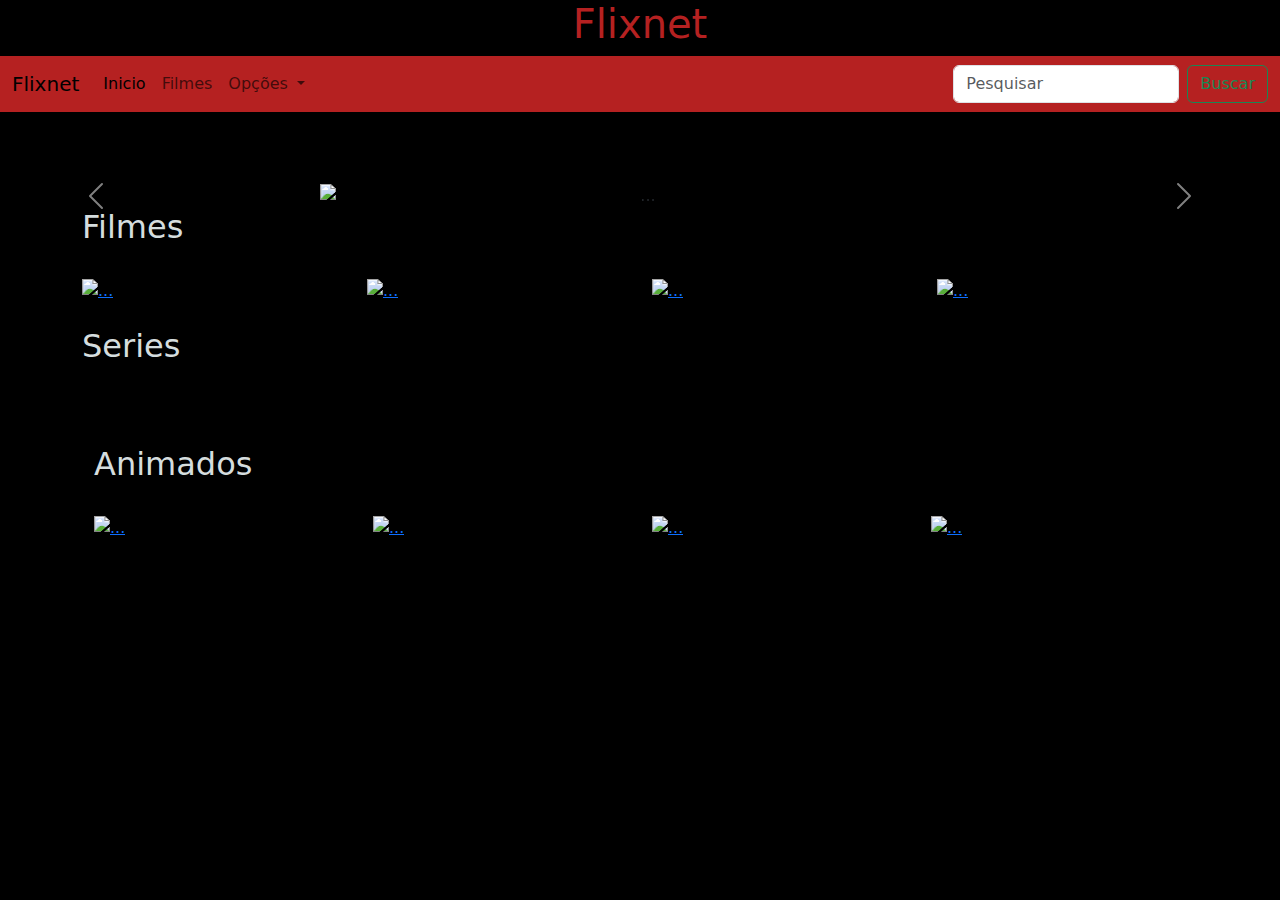
==== index.html @ 97b2624d "Add files via upload" ====
<!DOCTYPE html>
<html lang="">

<head>
    <meta charset="UTF-8">
    <meta name="viewport" content="width=device-width, initial-scale=1.0">
    <title>Flixnet</title>
    <link rel="stylesheet" href="https://cdn.jsdelivr.net/npm/bootstrap@5.3.3/dist/css/bootstrap.min.css"> <!--link css Bootstrap-->
    <script src="https://cdn.jsdelivr.net/npm/bootstrap@5.1.3/dist/js/bootstrap.bundle.min.js" integrity="sha384-ka7Sk0Gln4gmtz2MlQnikT1wXgYsOg+OMhuP+IlRH9sENBO0LRn5q+8nbTov4+1p" crossorigin="anonymous"></script>
    <link rel="stylesheet" href="estilo.css"> <!--css-->
    <link rel="stylesheet" href="sobre.html">

<body>
    <div class="nome text-center">
        <h1>Flixnet</h1> <!--titulo do site-->
    </div>

    <nav class="navbar navbar-expand-lg cor1">  <!--inicio da barra-->
        <div class="container-fluid">
          <a class="navbar-brand" href="#">Flixnet</a>
          <button class="navbar-toggler" type="button" data-bs-toggle="collapse" data-bs-target="#navbarScroll" aria-controls="navbarScroll" aria-expanded="true" aria-label="Toggle navigation">
            <span class="navbar-toggler-icon"></span>
          </button>
          <div class="collapse navbar-collapse" id="navbarScroll">
            <ul class="navbar-nav me-auto my-2 my-lg-0 navbar-nav-scroll" style="--bs-scroll-height: 100px;">
              <li class="nav-item">
                <a class="nav-link active" aria-current="page" href="#">Inicio</a>
              </li>
              <li class="nav-item">
                <a class="nav-link" href="#">Filmes</a>
              </li>
              <li class="nav-item dropdown">
                <a class="nav-link dropdown-toggle" href="#" role="button" data-bs-toggle="dropdown" aria-expanded="true">
                  Opções
                </a>
                <ul class="dropdown-menu" aria-labelledby="navbarScrollingDropdown">
                  <li><a class="dropdown-item" href="#1">Series</a></li>
                  <li><a class="dropdown-item" href="#2">Animados</a></li>
                  <li><hr class="dropdown-divider"></li>
                <li><a class="dropdown-item" href="#3">Filmes</a></li>
                <li><a class="dropdown-item" href="sobre.html">Sobre</a></li>
                </ul>
              </li>
              <li class="nav-item">
                <a class="nav-link" aria-disabled="true"></a>
              </li>
            </ul>
            <form class="d-flex" role="search">
              <input class="form-control me-2" type="search" placeholder="Pesquisar" aria-label="Search">
              <button class="btn btn-outline-success" type="submit">Buscar</button>
            </form>
          </div>
          
        </div>
      </nav>  <!--Fim da barra-->
<br><br><br>
      <center>
      <div id="carouselExampleFade" class="carousel slide carousel-fade" data-bs-ride="carousel"> <!--Carrossel-->
        <div class="carousel-inner">
          <div class="carousel-item active">
            <img src="img/em-busca-de-vinganca-filme-arnold-schwarzenegger.jpg" class="d-block w-50" alt="...">
          </div>
          <div class="carousel-item">
            <img src="img/ben_10__omniverse__ov__banner_by_rolloutrps_dfq7php-fullview.jpg" class="d-block w-50" alt="...">
          </div>
          <div class="carousel-item">
            <img src="img/Marianne-Serie-Netflix_801x451.jpeg" class="d-block w-50" alt="...">
          </div>
          <div class="carousel-item">
            <img src="img/Steven-Universo-Futuro.webp" class="d-block w-50" alt="...">
          </div>
          <div class="carousel-item">
            <img src="img/strangerthings_1367x721.png" class="d-block w-50" alt="...">
          </div>
          <div class="carousel-item">
            <img src="img/bob_esponja_idade_capa.jpg" class="d-block w-50" alt="...">
          </div>
          <div class="carousel-item">
            <img src="img/AAAABd40Kgr4RE99Uy7X8mzX8EEjgWKERJk6a3KoAilGDcV3K5n90mF265LTi4-SS5dRoRtlHEgUmQWQxFAx_bCzLb4Z-rHd0Xr8hSY2.jpg" class="d-block w-50" alt="...">
          </div>
          <div class="carousel-item">
            <img src="img/The-Crown-Netflix-1280x721.jpg" class="d-block w-50" alt="...">
          </div>
          <div class="carousel-item">
            <img src="img/20210604-sweet-tooth-1_1282x721_1.jpeg" class="d-block w-50" alt="...">
          </div>
          <div class="carousel-item">
            <img src="img/zona-de-risco.jpg" class="d-block w-50" alt="...">
          </div>
          <div class="carousel-item">
            <img src="img/A-semente-do-mal-capa_1282x721.jpeg" class="d-block w-50" alt="...">
          </div>
        </div>
        <button class="carousel-control-prev" type="button" data-bs-target="#carouselExampleFade" data-bs-slide="prev">
          <span class="carousel-control-prev-icon" aria-hidden="true"></span>
          <span class="visually-hidden">Previous</span>
        </button>
        <button class="carousel-control-next" type="button" data-bs-target="#carouselExampleFade" data-bs-slide="next">
          <span class="carousel-control-next-icon" aria-hidden="true"></span>
          <span class="visually-hidden">Next</span>
        </button>
      </div>
    </center>


    <div class="container">
        <h2>Filmes</h2> <br> <!--categoria filmes-->
    </div>

    <div class="container" id="3"> <!--capa dos filmes inicio-->
        <div class="row">

            <div class="col-md-3">
              <a href="https://youtu.be/-KkLYfy4G6A" target="_blank">
                <img src="img/filme 01.jpg" class="img-fluid" alt="..."></a>
            </div>
            
            <div class="col-md-3">
              <a href="https://youtu.be/766MFqmRGGw" target="_blank">
                <img src="img/filme 02.jpg" class="img-fluid" alt="..."></a>
            </div>
            
            <div class="col-md-3">
              <a href="https://youtu.be/KUws1kuVinE" target="_blank">
                <img src="img/filme 03.jpg" class="img-fluid" alt="..."></a>
            </div>
            
            <div class="col-md-3">
              <a href="https://youtu.be/4mFVtvJnKzA" target="_blank">
                <img src="img/filme 04.jpg" class="img-fluid" alt="..."></a>
            </div> 
        </div>  <!--capa dos filmes final-->
        <br>

        </div>
        <div class="container" id="1">
            <h2>Series</h2> <br> <!--categoria serie inicio-->
        <div>  
        
        <div class="row">

            <div class="col-md-3">
              <a href="https://youtu.be/0Gx8ZZZAiFo" target="_blank">
                <img src="img/serie  01.jpg" class="img-fluid" alt=""></a>
            </div>
            
            <div class="col-md-3">
              <a href="https://youtu.be/c-EhLvGuUlE" target="_blank">
                <img src="img/serie 06.jpg" class="img-fluid" alt=""></a>
            </div>
            
            <div class="col-md-3">
              <a href="https://youtu.be/v_iYt6n_P6E" target="_blank">
                <img src="img/serie 3.jpg" class="img-fluid" alt=""></a>
            </div>
            
            <div class="col-md-3">
              <a href="https://youtu.be/SHBBYgeSW3c" target="_blank">
                <img src="img/serie 04.jpg" class="img-fluid" alt=""></a>
            </div>
        </div> <!--categoria serie final-->
        <br>
    
        <div class="container" id="2">
            <h2>Animados</h2> <br> <!--categoria desenho -->
        </div>
    
        <div class="container"> <!--capa dos desenho inicio-->
            <div class="row">
    
                <div class="col-md-3">
                  <a href="https://youtu.be/aHvFnTg1ecs" target="_blank">
                    <img src="img/desenho 01.png" class="img-fluid" alt="..."></a>
                </div>
                
                <div class="col-md-3">
                  <a href="https://youtu.be/zNy7ANM7ZPs" target="_blank">
                    <img src="img/desenho 02.png" class="img-fluid" alt="..."></a>
                </div>
                
                <div class="col-md-3">
                  <a href="https://youtu.be/2E46-7TrEc8" target="_blank">
                    <img src="img/desenho 03.jpg" class="img-fluid" alt="..."></a>
                </div>
                
                <div class="col-md-3">
                  <a href="https://youtu.be/I7p0knYfsxI" target="_blank">
                    <img src="img/desenho 04.jpg" class="img-fluid" alt="..."></a>
                </div> 
            </div>  <!--capa dos filmes final-->
            <br><br><br>
            </html>
---- estilo.css ----
body{
    background-color: rgb(0, 0, 0);
}
h1{
    color: #b52121;
    
}

h2{
    color: #d5ddde;
    
}

.cor1{
    background-color: #b52121;
}
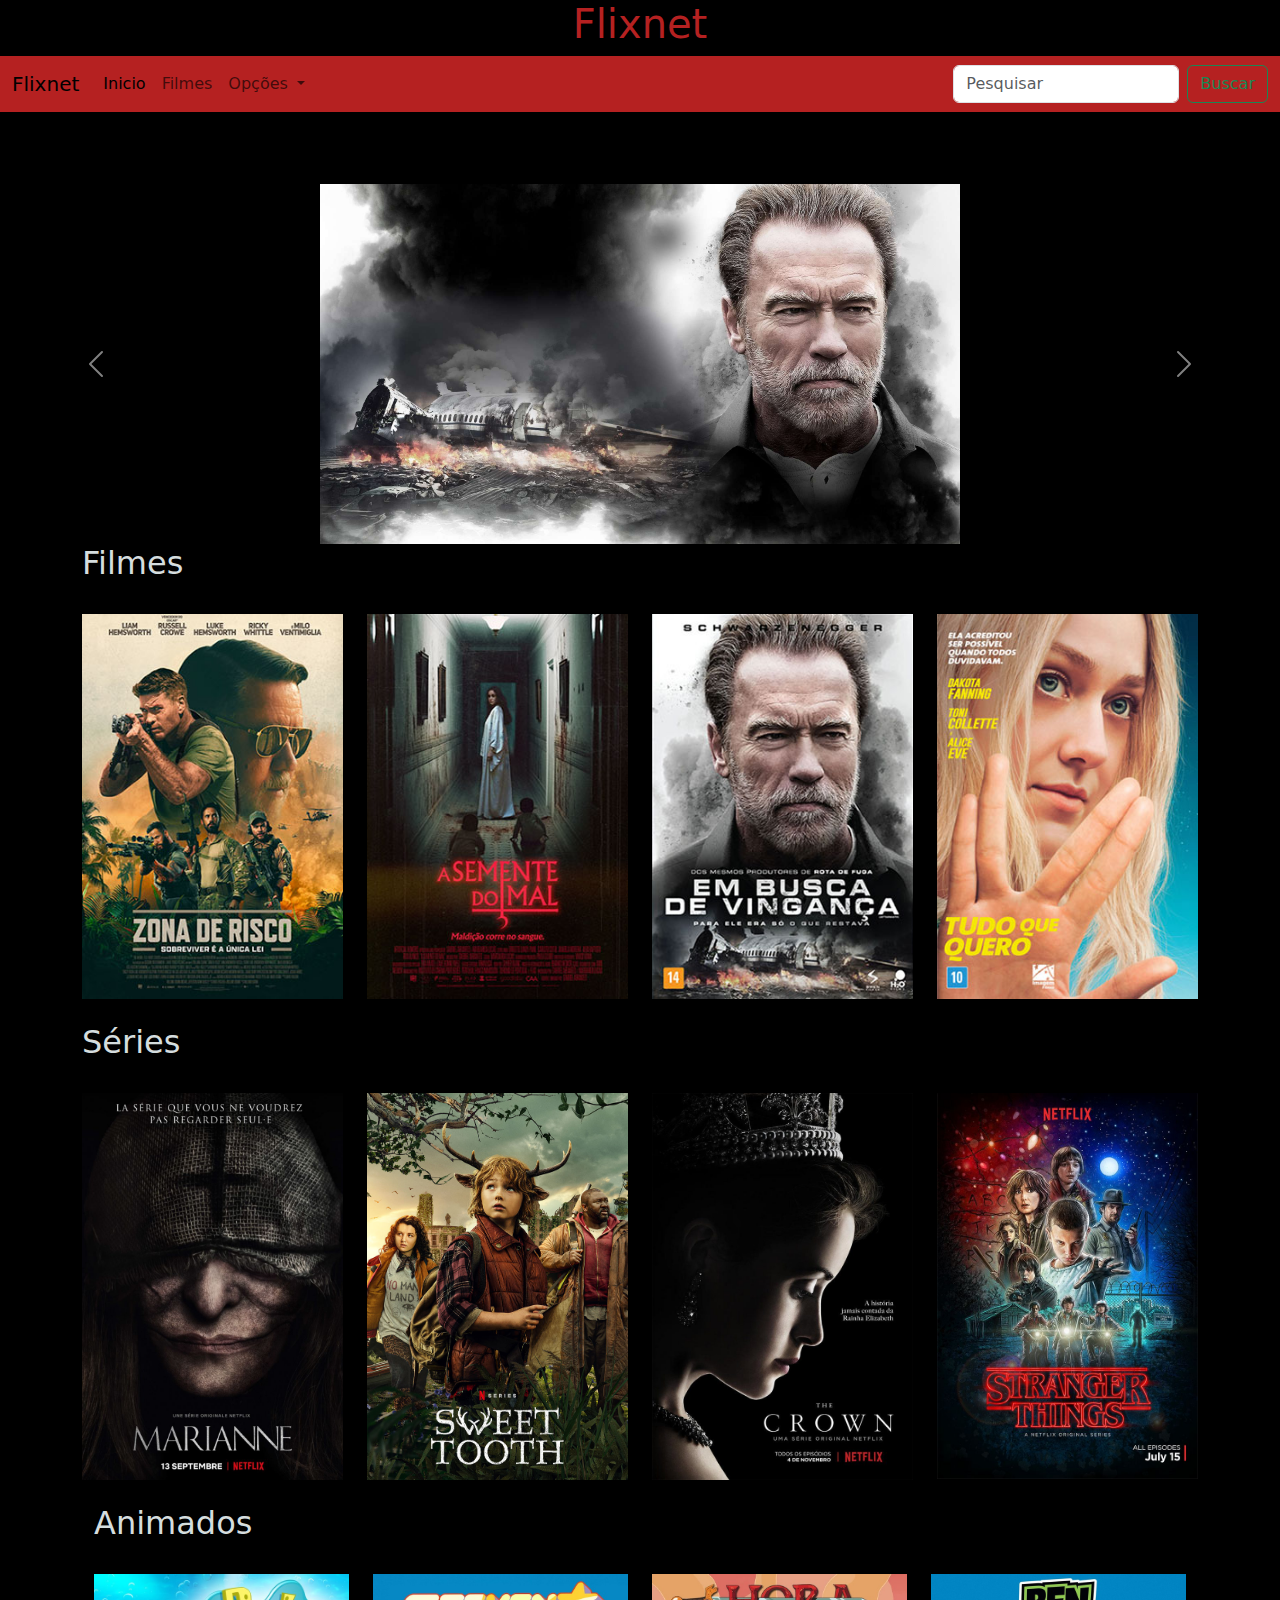
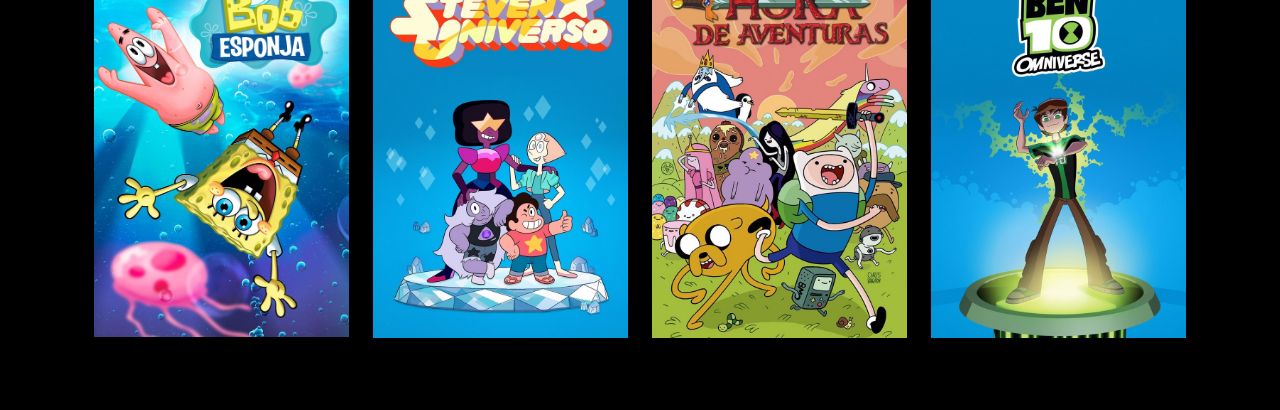
==== commit d44dcaa2: "Update index.html" ====
--- a/index.html
+++ b/index.html
@@ -34,7 +34,7 @@
                   Opções
                 </a>
                 <ul class="dropdown-menu" aria-labelledby="navbarScrollingDropdown">
-                  <li><a class="dropdown-item" href="#1">Series</a></li>
+                  <li><a class="dropdown-item" href="#1">Séries</a></li>
                   <li><a class="dropdown-item" href="#2">Animados</a></li>
                   <li><hr class="dropdown-divider"></li>
                 <li><a class="dropdown-item" href="#3">Filmes</a></li>
@@ -134,7 +134,7 @@
 
         </div>
         <div class="container" id="1">
-            <h2>Series</h2> <br> <!--categoria serie inicio-->
+            <h2>Séries</h2> <br> <!--categoria serie inicio-->
         <div>  
         
         <div class="row">
@@ -189,4 +189,4 @@
                 </div> 
             </div>  <!--capa dos filmes final-->
             <br><br><br>
-            </html>+            </html>
